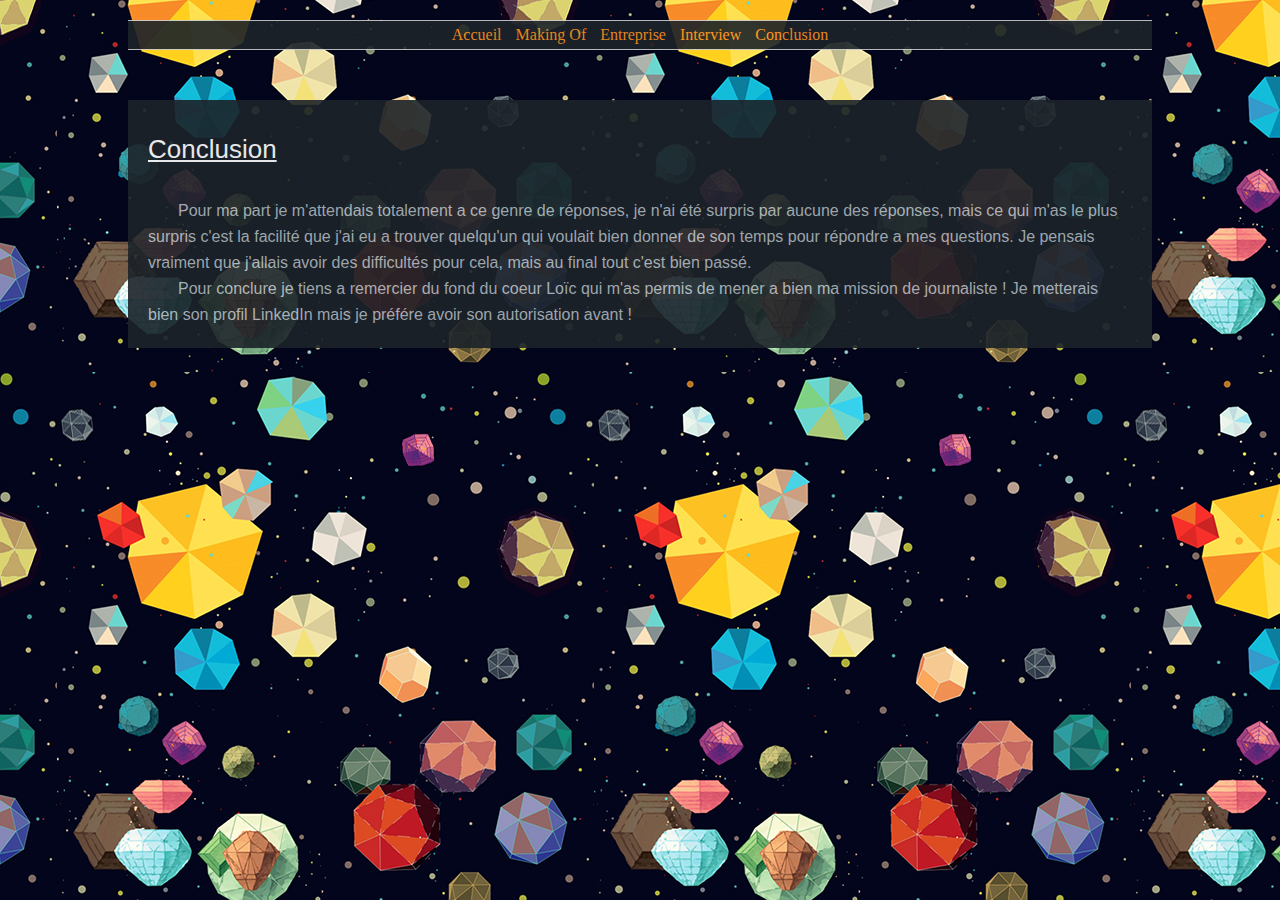
==== conclusion.html @ 0c998d23 "Modification du design" ====
<!DOCTYPE html>
<html>
<head>
  <link href="https://fonts.googleapis.com/css?family=Dancing+Script|Lobster" rel="stylesheet">
  <link rel="stylesheet" href="style.css">
  <link rel="icon" type="image/png" href="images/favicon.png" />
  <meta charset="utf-8">
  <title>Accueil</title>
</head>
  <body>
      <div class="container">
      <nav>
        <ul>
          <li><a href="index.html">Accueil</a></li>
          <li><a href="makingof.html">Making Of</a></li>
          <li><a href="entreprise.html">Entreprise</a></li>
          <li><a href="interview.html">Interview</a></li>
          <li><a href="conclusion.html">Conclusion</a></li>
        </ul>
      </nav>
    <main>
      <section>
        <article class="">
          <h2>Conclusion</h2>
          <p>Pour ma part je m'attendais totalement a ce genre de réponses, je n'ai
            été surpris par aucune des réponses, mais ce qui m'as le plus surpris
            c'est la facilité que j'ai eu a trouver quelqu'un qui voulait
            bien donner de son temps pour répondre a mes questions. Je pensais vraiment
            que j'allais avoir des difficultés pour cela, mais au final tout c'est
            bien passé.
          </p>

          <p>Pour conclure je tiens a remercier du fond du coeur Loïc qui m'as permis de
          mener a bien ma mission de journaliste ! Je metterais bien son profil LinkedIn mais
          je préfére avoir son autorisation avant !</p>
        </article>
      </section>
    </main>
    <!--<footer class="container-footer">
      <div class=container-footer-left>
        @2017 Ait. inc.
      </div>
      <div class="container-footer-right">
        nael.ait@gmail.com
      </div>
    </footer>-->
      </div>
  </body>
</html>
---- style.css ----
* {
  padding: 0;
  margin: 0;
}
  body {
  background-image: url(images/background.jpg);
}
/* grid */
.container {
  display: grid;
  grid-template-columns: 1fr;
  grid-gap: 30px;
  width: 80%;
  margin: 20px 10%;
}
h2 { text-decoration: underline; color: #ffffff; font-family: 'Lato', sans-serif; font-size: 26px; font-weight: 300; line-height: 58px; margin: 0 0 20px; }
h1 { color: #ffffff; font-family: 'Lato', sans-serif; font-size: 20px; font-weight: 300; line-height: 58px; margin: 0 0 20px; }
p { color: #adb7bd; font-family: 'Lucida Sans', Arial, sans-serif; font-size: 16px; line-height: 26px; text-indent: 30px; margin: 0; }
a { color: #fe921f; text-decoration: underline; }
/* items */
.container > * {
  padding: 20px;
  background: #1C2329;
  opacity: 0.9;
  margin-top: 20px;
}

.container nav {
  border:1px solid #ccc;
  border-width:1px 0;
  list-style:none;
  margin:0;
  padding:0;
  text-align:center;
  opacity: 0.9;
  width: 100%;
}
nav li {
  display: inline;
}
nav a {
  display: inline-block;
  padding: 5px;
  text-decoration: none;
  color: color;
}
nav a:visited { text-decoration: none; color:pink; }
nav a:hover { text-decoration: none; color:blue; }
nav a:focus { text-decoration: none; color:yellow; }
nav a:hover, nav a:active {
  text-decoration: none;
  border-bottom: solid 1px white;
  border-color: pink;
  color: #ffffff;
}

.container-footer {
  display: grid;
  grid-template-rows: 1fr;
  grid-template-columns: 1fr 1fr;
}
.container-footer-left{
  grid-column: 1 / span 1;
  grid-row: 1 / span 1;
  text-align: left;
}
.container-footer-right {
  grid-column: 2 / span 1;
  grid-row: 1 / span 1;
  text-align: right;
}
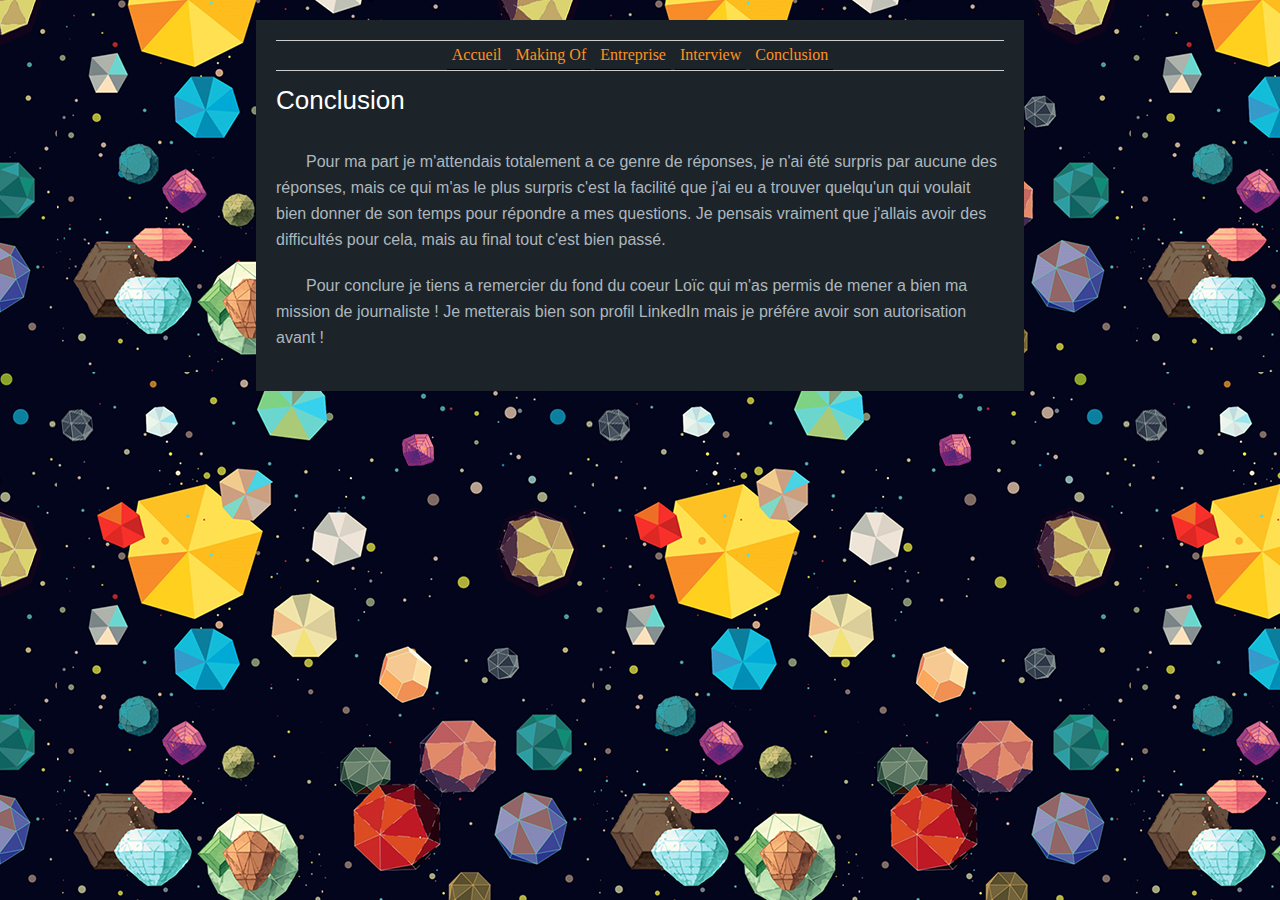
==== commit 36d27168: "optimisation" ====
--- a/conclusion.html
+++ b/conclusion.html
@@ -1,27 +1,28 @@
 <!DOCTYPE html>
 <html>
 <head>
-  <link href="https://fonts.googleapis.com/css?family=Dancing+Script|Lobster" rel="stylesheet">
+  <meta charset="utf-8">
   <link rel="stylesheet" href="style.css">
   <link rel="icon" type="image/png" href="images/favicon.png" />
-  <meta charset="utf-8">
   <title>Accueil</title>
 </head>
   <body>
       <div class="container">
-      <nav>
-        <ul>
-          <li><a href="index.html">Accueil</a></li>
-          <li><a href="makingof.html">Making Of</a></li>
-          <li><a href="entreprise.html">Entreprise</a></li>
-          <li><a href="interview.html">Interview</a></li>
-          <li><a href="conclusion.html">Conclusion</a></li>
-        </ul>
-      </nav>
     <main>
       <section>
+        <header>
+          <nav>
+            <ul>
+              <li><a href="index.html">Accueil</a></li>
+              <li><a href="makingof.html">Making Of</a></li>
+              <li><a href="entreprise.html">Entreprise</a></li>
+              <li><a href="interview.html">Interview</a></li>
+              <li><a href="conclusion.html">Conclusion</a></li>
+            </ul>
+          </nav>
+        </header>
         <article class="">
-          <h2>Conclusion</h2>
+          <h1>Conclusion</h1>
           <p>Pour ma part je m'attendais totalement a ce genre de réponses, je n'ai
             été surpris par aucune des réponses, mais ce qui m'as le plus surpris
             c'est la facilité que j'ai eu a trouver quelqu'un qui voulait
@@ -36,14 +37,5 @@
         </article>
       </section>
     </main>
-    <!--<footer class="container-footer">
-      <div class=container-footer-left>
-        @2017 Ait. inc.
-      </div>
-      <div class="container-footer-right">
-        nael.ait@gmail.com
-      </div>
-    </footer>-->
-      </div>
   </body>
 </html>
--- a/style.css
+++ b/style.css
@@ -10,18 +10,17 @@
   display: grid;
   grid-template-columns: 1fr;
   grid-gap: 30px;
-  width: 80%;
-  margin: 20px 10%;
+  width: 60%;
+  margin: 0 auto;
 }
-h2 { text-decoration: underline; color: #ffffff; font-family: 'Lato', sans-serif; font-size: 26px; font-weight: 300; line-height: 58px; margin: 0 0 20px; }
-h1 { color: #ffffff; font-family: 'Lato', sans-serif; font-size: 20px; font-weight: 300; line-height: 58px; margin: 0 0 20px; }
-p { color: #adb7bd; font-family: 'Lucida Sans', Arial, sans-serif; font-size: 16px; line-height: 26px; text-indent: 30px; margin: 0; }
+h2 { color: #ffffff; font-family: 'Lato', sans-serif; font-size: 20px; font-weight: 300; line-height: 58px; margin: 0 0 20px; }
+h1 { color: #ffffff; font-family: 'Lato', sans-serif; font-size: 26px; font-weight: 300; line-height: 58px; margin: 0 0 20px; }
+p { margin-bottom: 20px; color: #adb7bd; font-family: 'Lucida Sans', Arial, sans-serif; font-size: 16px; line-height: 26px; text-indent: 30px; }
 a { color: #fe921f; text-decoration: underline; }
 /* items */
 .container > * {
   padding: 20px;
   background: #1C2329;
-  opacity: 0.9;
   margin-top: 20px;
 }
 
@@ -32,7 +31,6 @@
   margin:0;
   padding:0;
   text-align:center;
-  opacity: 0.9;
   width: 100%;
 }
 nav li {
@@ -42,7 +40,7 @@
   display: inline-block;
   padding: 5px;
   text-decoration: none;
-  color: color;
+    border-bottom: solid 1px black;
 }
 nav a:visited { text-decoration: none; color:pink; }
 nav a:hover { text-decoration: none; color:blue; }
@@ -53,19 +51,3 @@
   border-color: pink;
   color: #ffffff;
 }
-
-.container-footer {
-  display: grid;
-  grid-template-rows: 1fr;
-  grid-template-columns: 1fr 1fr;
-}
-.container-footer-left{
-  grid-column: 1 / span 1;
-  grid-row: 1 / span 1;
-  text-align: left;
-}
-.container-footer-right {
-  grid-column: 2 / span 1;
-  grid-row: 1 / span 1;
-  text-align: right;
-}
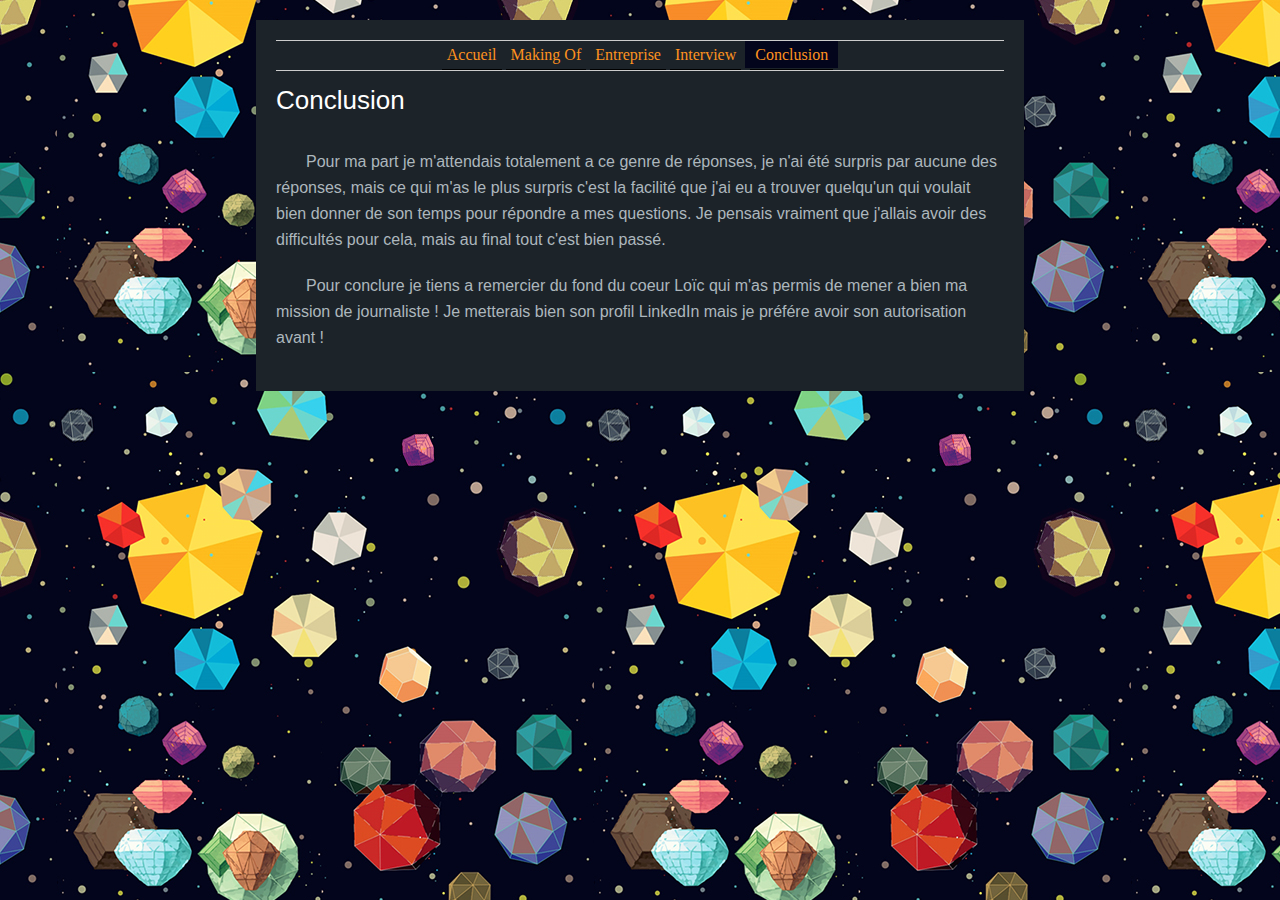
==== commit bcf447a1: "Optimisation done" ====
--- a/conclusion.html
+++ b/conclusion.html
@@ -1,15 +1,14 @@
 <!DOCTYPE html>
-<html>
+<html lang="fr">
 <head>
   <meta charset="utf-8">
   <link rel="stylesheet" href="style.css">
   <link rel="icon" type="image/png" href="images/favicon.png" />
-  <title>Accueil</title>
+  <title>Conclusion</title>
 </head>
   <body>
-      <div class="container">
-    <main>
-      <section>
+    <main class="container">
+      <article>
         <header>
           <nav>
             <ul>
@@ -17,12 +16,11 @@
               <li><a href="makingof.html">Making Of</a></li>
               <li><a href="entreprise.html">Entreprise</a></li>
               <li><a href="interview.html">Interview</a></li>
-              <li><a href="conclusion.html">Conclusion</a></li>
+              <li class="active"><a href="conclusion.html">Conclusion</a></li>
             </ul>
           </nav>
         </header>
-        <article class="">
-          <h1>Conclusion</h1>
+        <h1>Conclusion</h1>
           <p>Pour ma part je m'attendais totalement a ce genre de réponses, je n'ai
             été surpris par aucune des réponses, mais ce qui m'as le plus surpris
             c'est la facilité que j'ai eu a trouver quelqu'un qui voulait
@@ -34,8 +32,7 @@
           <p>Pour conclure je tiens a remercier du fond du coeur Loïc qui m'as permis de
           mener a bien ma mission de journaliste ! Je metterais bien son profil LinkedIn mais
           je préfére avoir son autorisation avant !</p>
-        </article>
-      </section>
+      </article>
     </main>
   </body>
 </html>
--- a/style.css
+++ b/style.css
@@ -33,6 +33,10 @@
   text-align:center;
   width: 100%;
 }
+.active {
+  background-color: #03051c;
+  padding: 5px;
+}
 nav li {
   display: inline;
 }
@@ -42,7 +46,7 @@
   text-decoration: none;
     border-bottom: solid 1px black;
 }
-nav a:visited { text-decoration: none; color:pink; }
+nav a:visited { text-decoration: none;}
 nav a:hover { text-decoration: none; color:blue; }
 nav a:focus { text-decoration: none; color:yellow; }
 nav a:hover, nav a:active {
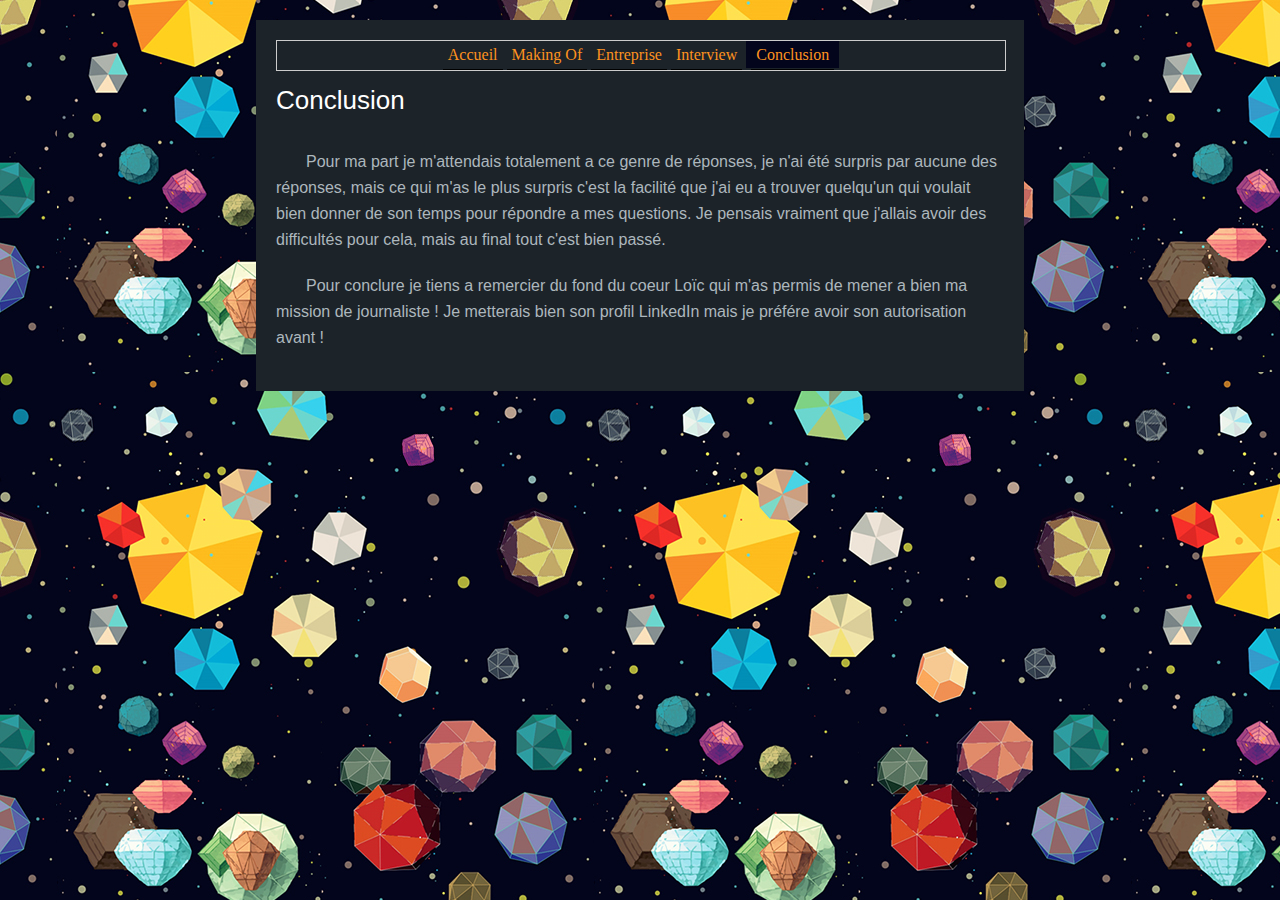
==== commit 117bb420: "going to sass + tree reorganized" ====
--- a/conclusion.html
+++ b/conclusion.html
@@ -2,8 +2,14 @@
 <html lang="fr">
 <head>
   <meta charset="utf-8">
-  <link rel="stylesheet" href="style.css">
-  <link rel="icon" type="image/png" href="images/favicon.png" />
+  <meta name="viewport" content="width=device-width, initial-scale=1">
+  <link rel="stylesheet" href="assets/css/style.css">
+  <link rel="apple-touch-icon" sizes="180x180" href="favicon/apple-touch-icon.png">
+  <link rel="icon" type="image/png" sizes="32x32" href="favicon/favicon-32x32.png">
+  <link rel="icon" type="image/png" sizes="16x16" href="favicon/favicon-16x16.png">
+  <link rel="manifest" href="favicon/manifest.json">
+  <link rel="mask-icon" href="favicon/safari-pinned-tab.svg" color="#5bbad5">
+  <meta name="theme-color" content="#ffffff">
   <title>Conclusion</title>
 </head>
   <body>
@@ -34,5 +40,20 @@
           je préfére avoir son autorisation avant !</p>
       </article>
     </main>
+    <script>
+    UpUp.start({
+    'content-url': '../../conclusion.html',
+    'assets': [
+    '../css/style.css',
+    '../../favicon/apple-touch-icon.png',
+    '../../favicon/favicon-32x32.png',
+    '../../favicon/favicon-16x16.png',
+    '../../favicon/safari-pinned-tab.svg',
+    '../../favicon/manifest.json',
+    'ontop.js',
+    '../../images/background.jpg',
+    '../../images/arrow.svg']
+    });
+    </script>
   </body>
 </html>
--- a/assets/css/style.css
+++ b/assets/css/style.css
@@ -0,0 +1,117 @@
+* {
+  padding: 0;
+  margin: 0; }
+
+body {
+  background-image: url("../../images/background.jpg"); }
+
+.container {
+  display: grid;
+  grid-template-columns: 1fr;
+  width: 60%;
+  margin: 0 auto; }
+
+.container > * {
+  padding: 20px;
+  background: #1C2329;
+  margin-top: 20px; }
+
+h2, h1 {
+  color: #ffffff;
+  font-family: 'lato', sans-serif;
+  font-size: 20px;
+  font-weight: 300;
+  line-height: 58px;
+  margin: 0 0 20px; }
+
+h1 {
+  font-size: 26px; }
+
+p {
+  margin-bottom: 20px;
+  color: #adb7bd;
+  font-family: 'Lucida Sans', Arial, sans-serif;
+  font-size: 16px;
+  line-height: 26px;
+  text-indent: 30px; }
+
+a {
+  color: #fe921f;
+  text-decoration: underline; }
+
+.container nav {
+  border-width: 1px;
+  border-style: solid;
+  border-color: #ccc;
+  list-style: none;
+  margin: 0;
+  padding: 0;
+  text-align: center;
+  width: 100%; }
+
+.active {
+  background-color: #03051c;
+  padding: 5px; }
+
+nav li {
+  display: inline; }
+nav a {
+  display: inline-block;
+  padding: 5px;
+  text-decoration: none;
+  border-bottom: solid 1px black; }
+  nav a:visited {
+    text-decoration: none; }
+  nav a:hover {
+    text-decoration: none;
+    color: blue;
+    border-bottom: solid 1px white;
+    border-color: pink;
+    color: #ffffff; }
+  nav a:focus {
+    text-decoration: none;
+    color: yellow; }
+  nav aactive {
+    text-decoration: none;
+    color: blue;
+    border-bottom: solid 1px white;
+    border-color: pink;
+    color: #ffffff; }
+
+article button {
+  float: right;
+  opacity: 0.5;
+  padding: 0;
+  border: none;
+  border-radius: 50%;
+  background-color: #1C2329; }
+  article button img {
+    width: 32px;
+    height: auto; }
+  article button:hover {
+    animation: gotop 2s forwards; }
+
+@keyframes gotop {
+  0% {
+    transform: translateY(0); }
+  25% {
+    transform: translateY(-9px); }
+  50% {
+    transform: translateY(0); }
+  75% {
+    transform: translateY(-9px); }
+  100% {
+    transform: translateY(0);
+    background-color: tomato; } }
+@media screen and (max-width: 745px) {
+  .container {
+    display: grid;
+    grid-template-columns: 1fr;
+    width: 100%;
+    margin: 0 auto; }
+
+  nav li {
+    display: flex;
+    flex-direction: column; } }
+
+/*# sourceMappingURL=style.css.map */
